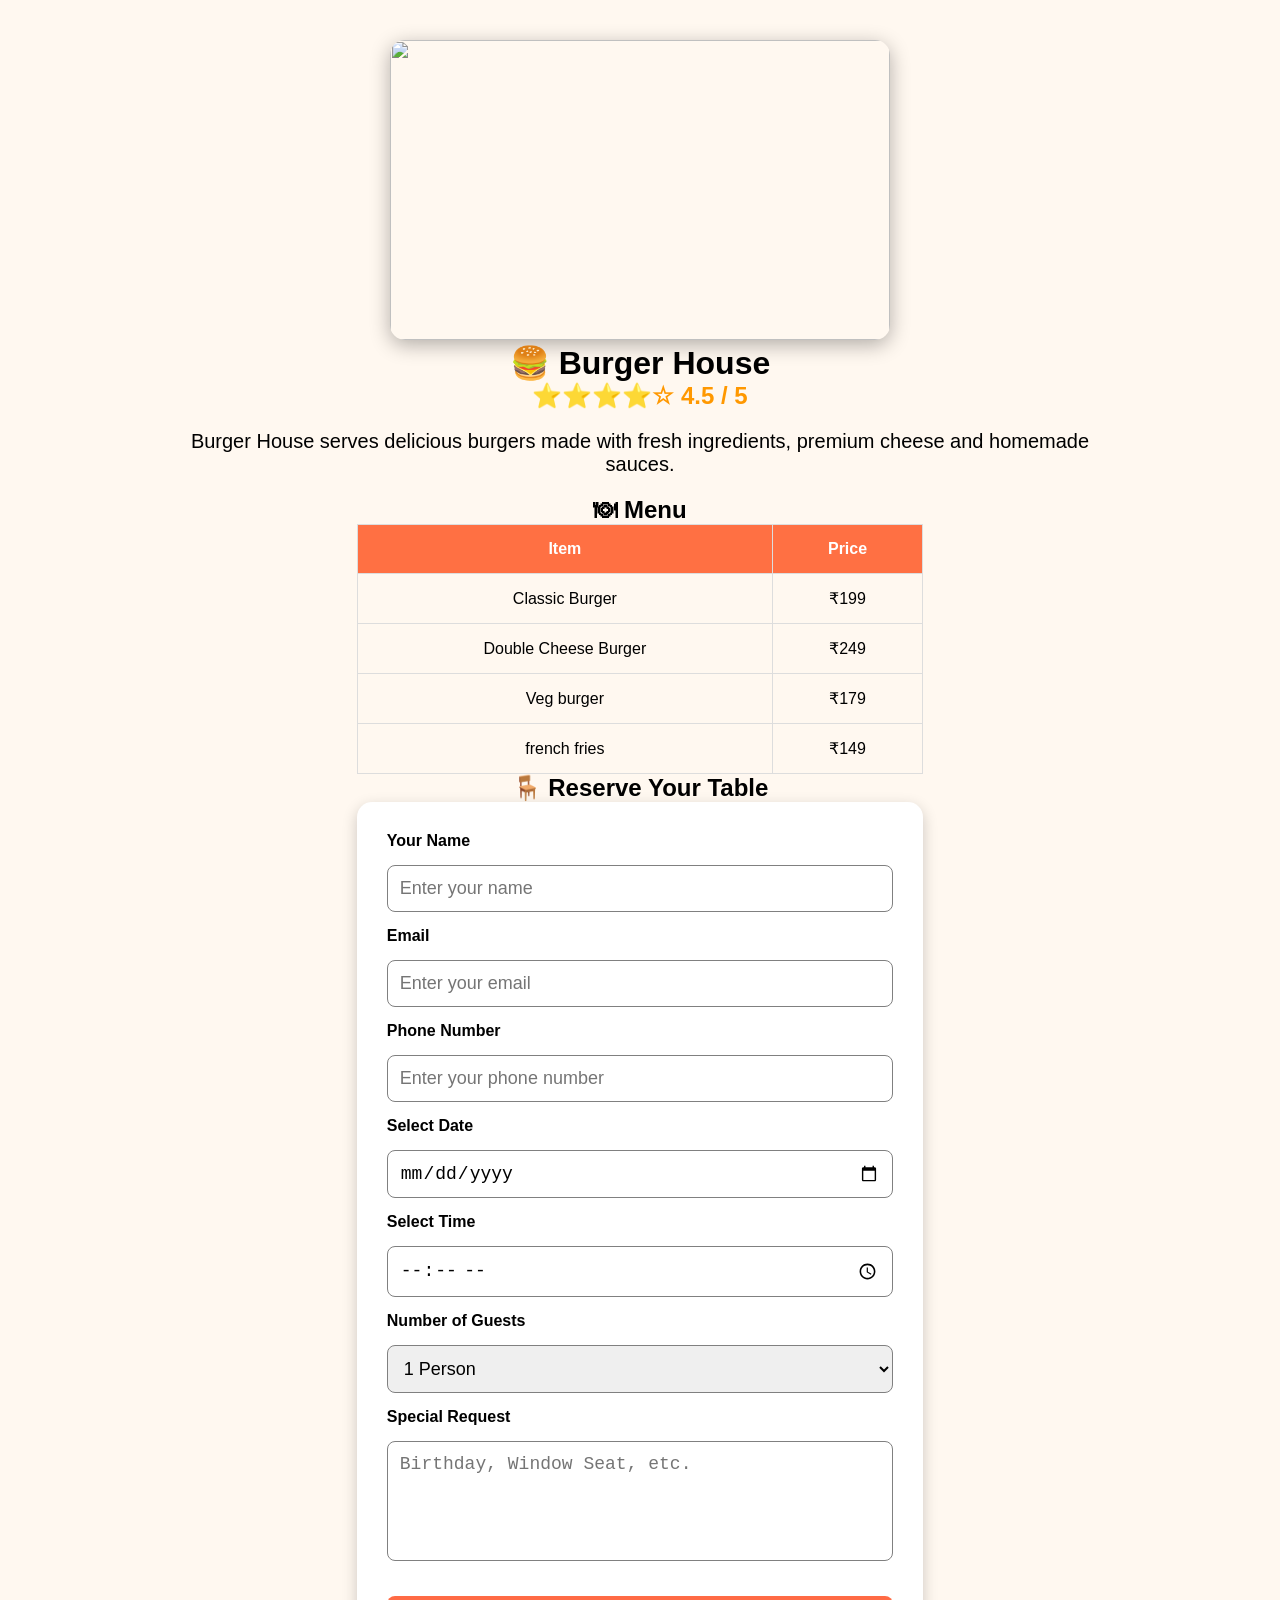
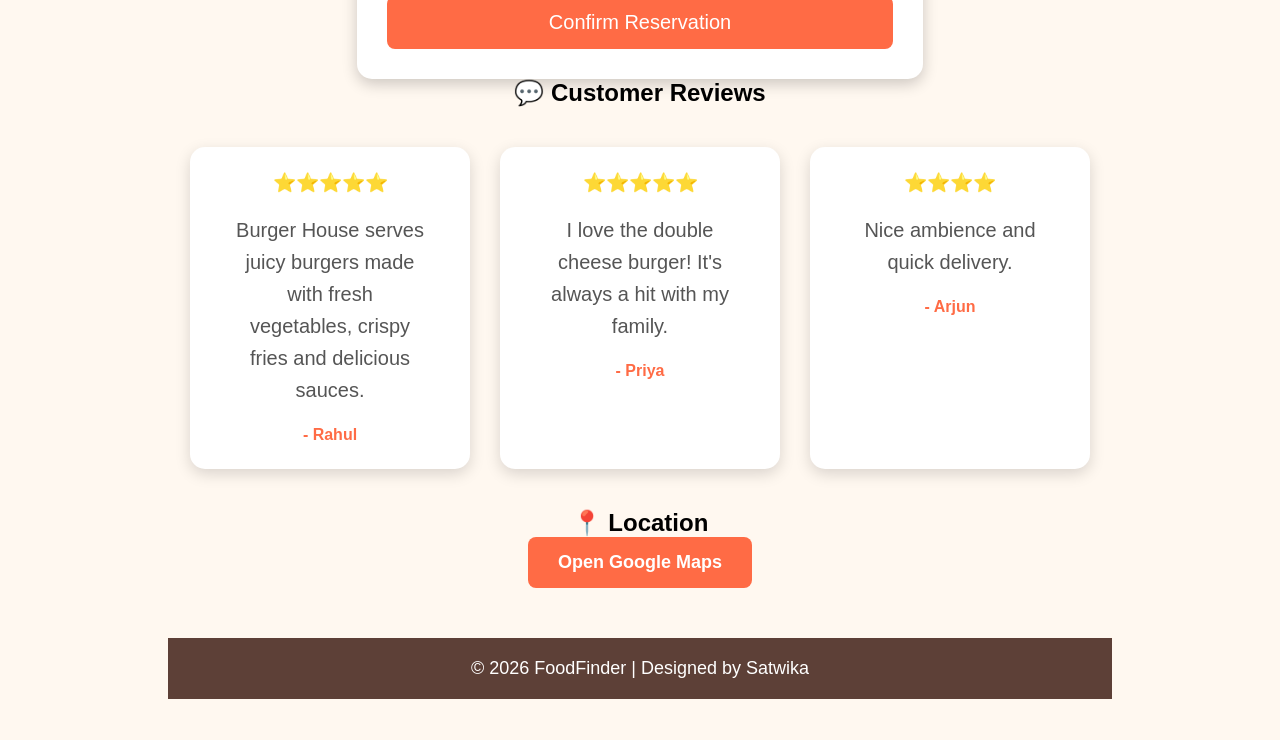
==== burger.html @ 7273775e "Add files via upload Initial upload of FoodFinder project" ====
<!DOCTYPE html>
<html lang="en">

<head>
    <meta charset="UTF-8">
    <meta name="viewport" content="width=device-width, initial-scale=1.0">
    <title>Burger House</title>

    <link rel="stylesheet" href="style.css">
</head>

<body>

<div class="restaurant-page">

    <img src="image/burger.jpeg" class="restaurant-image">

    <h1>🍔 Burger House</h1>

    <p class="rating">⭐⭐⭐⭐☆ 4.5 / 5</p>

    <p class="description">
        Burger House serves delicious burgers made with fresh ingredients,
        premium cheese and homemade sauces.
    </p>

    <h2>🍽 Menu</h2>

    <table class="menu-table">

        <tr>
            <th>Item</th>
            <th>Price</th>
        </tr>

        <tr>
            <td>Classic Burger</td>
            <td>₹199</td>
        </tr>

        <tr>
            <td>Double Cheese Burger</td>
            <td>₹249</td>
        </tr>

        <tr>
            <td>Veg burger</td>
            <td>₹179</td>
        </tr>

        <tr>
            <td>french fries</td>
            <td>₹149</td>
        </tr>

    </table>

    <h2>🪑 Reserve Your Table</h2>

<form id="bookingForm" class="reservation-form">

<label>Your Name</label>
<input type="text" placeholder="Enter your name">

<label>Email</label>
<input type="email" placeholder="Enter your email">

<label>Phone Number</label>
<input type="text" placeholder="Enter your phone number">

<label>Select Date</label>
<input type="date">

<label>Select Time</label>
<input type="time">

<label>Number of Guests</label>

<select>
<option>1 Person</option>
<option>2 People</option>
<option>3 People</option>
<option>4 People</option>
<option>5+ People</option>
</select>

<label>Special Request</label>

<textarea placeholder="Birthday, Window Seat, etc."></textarea>

<button type="submit" class="reserve-btn">
    Confirm Reservation
</button>

</form>

    <h2>💬 Customer Reviews</h2>

<div class="review-container">

    <div class="review-card">
        <h3>⭐⭐⭐⭐⭐</h3>
        <p class="description">
Burger House serves juicy burgers made with fresh vegetables, crispy fries and delicious sauces.
</p>
        <h4>- Rahul</h4>
    </div>

    <div class="review-card">
        <h3>⭐⭐⭐⭐⭐</h3>
        <p class="description">
I love the double cheese burger! It's always a hit with my family.
</p>
        <h4>- Priya</h4>
    </div>

    <div class="review-card">
        <h3>⭐⭐⭐⭐</h3>
        <p class="description">
Nice ambience and quick delivery.
</p>
        <h4>- Arjun</h4>
    </div>

</div>

<h2>📍 Location</h2>

    <a href="https://maps.google.com" target="_blank" class="btn">
        Open Google Maps
    </a>
<footer>
    <p>© 2026 FoodFinder | Designed by Satwika</p>
</footer>
</div>
<script src="script.js"></script>
</body>
</body>
</html>
---- style.css ----
/* Reset */
*{
    margin:0;
    padding:0;
    box-sizing:border-box;
}

/* Body */
body{
    font-family:Arial, Helvetica, sans-serif;
    background-color:#FFF8F0;
}

/* Header */
header{
    background-color:#4E342E;
    color:white;
    display:flex;
    justify-content:space-between;
    align-items:center;
    padding:20px 60px;
}

/* Logo */
header h1{
    font-size:32px;
}

/* Navigation */

nav a{
    color:white;
    text-decoration:none;
    margin-left:25px;
    font-size:18px;
    font-weight:bold;
}

nav a:hover{
    color:#FFC107;
}

/* Hero Section */

section{
    text-align:center;
    padding:80px 20px;
}

section h2{
    font-size:45px;
    color:#4E342E;
    margin-bottom:20px;
}

section p{
    font-size:20px;
    color:#555;
    margin-bottom:30px;
}

/* Button */

button{
    background:#FF7043;
    color:white;
    padding:15px 35px;
    border:none;
    border-radius:8px;
    font-size:18px;
    cursor:pointer;
}

button:hover{
    background:#E64A19;
}
/* Restaurant Section */

.restaurants{
    padding:60px;
}

.restaurant-container{

    display:flex;

    justify-content:center;

    gap:30px;

    flex-wrap:wrap;

}

.card{

    background:white;

    width:280px;

    padding:30px;

    border-radius:15px;

    text-align:center;

    box-shadow:0px 5px 15px rgba(0,0,0,0.2);

    transition:0.3s;

}

.card:hover{

    transform:translateY(-10px);

}

.card h3{

    margin-bottom:15px;

    color:#4E342E;

}

.card p{

    margin:10px;

}
/* Search Section */

.search-section{

    text-align:center;

    padding:80px 20px;

}

.search-section input{

    width:350px;

    padding:15px;

    border-radius:10px;

    border:2px solid #FF7043;

    font-size:18px;

}

.search-section button{

    margin-left:15px;

}
.card img{
    width:100%;
    height:180px;
    object-fit:cover;
    border-radius:10px;
    margin-bottom:15px;
}
.restaurant-page{
    width:80%;
    margin:auto;
    padding:40px;
    text-align:center;
}

.restaurant-image{
    width:500px;
    height:300px;
    object-fit:cover;
    border-radius:15px;
    box-shadow:0 5px 20px rgba(0,0,0,.3);
}

.rating{
    font-size:24px;
    color:#ff9800;
    font-weight:bold;
}

.description{
    font-size:20px;
    margin:20px;
}

.menu-table{
    margin:auto;
    width:60%;
    border-collapse:collapse;
}

.menu-table th,
.menu-table td{
    border:1px solid #ddd;
    padding:15px;
}

.menu-table th{
    background:#ff7043;
    color:white;
}

.review-box{
    background:white;
    margin:20px auto;
    padding:20px;
    width:70%;
    border-radius:10px;
    box-shadow:0 5px 15px rgba(0,0,0,.2);
}
.reservation-form{

width:60%;

margin:auto;

display:flex;

flex-direction:column;

gap:15px;

padding:30px;

background:white;

border-radius:15px;

box-shadow:0 5px 15px rgba(0,0,0,0.2);

}

.reservation-form input,

.reservation-form select,

.reservation-form textarea{

padding:12px;

font-size:18px;

border:1px solid gray;

border-radius:8px;

}

.reservation-form textarea{

height:120px;

resize:none;

}

.reservation-form label{

font-weight:bold;

text-align:left;

}
.reserve-btn{
    width:100%;
    padding:15px;
    background:#ff6b45;
    color:white;
    border:none;
    border-radius:8px;
    font-size:20px;
    cursor:pointer;
    margin-top:20px;
    transition:0.3s;
}
.btn{
    display:inline-block;
    background:#ff6b45;
    color:white;
    padding:15px 30px;
    text-decoration:none;
    border-radius:8px;
    font-size:18px;
    font-weight:bold;
    transition:0.3s;
}

.btn:hover{
    background:#e4572f;
}

.reserve-btn:hover{
    background:#e4572f;
}
.review-container{
    display:flex;
    justify-content:center;
    gap:30px;
    margin:40px 0;
    flex-wrap:wrap;
}

.review-card{
    width:280px;
    background:white;
    padding:25px;
    border-radius:15px;
    text-align:center;
    box-shadow:0 5px 15px rgba(0,0,0,0.15);
    transition:.3s;
}

.review-card:hover{
    transform:translateY(-8px);
}

.review-card h3{
    color:#ffb400;
    margin-bottom:15px;
}

.review-card p{
    color:#555;
    line-height:1.6;
}

.review-card h4{
    margin-top:15px;
    color:#ff6b45;
}
footer{
    background:#5d4037;
    color:white;
    text-align:center;
    padding:20px;
    margin-top:50px;
    font-size:18px;
}
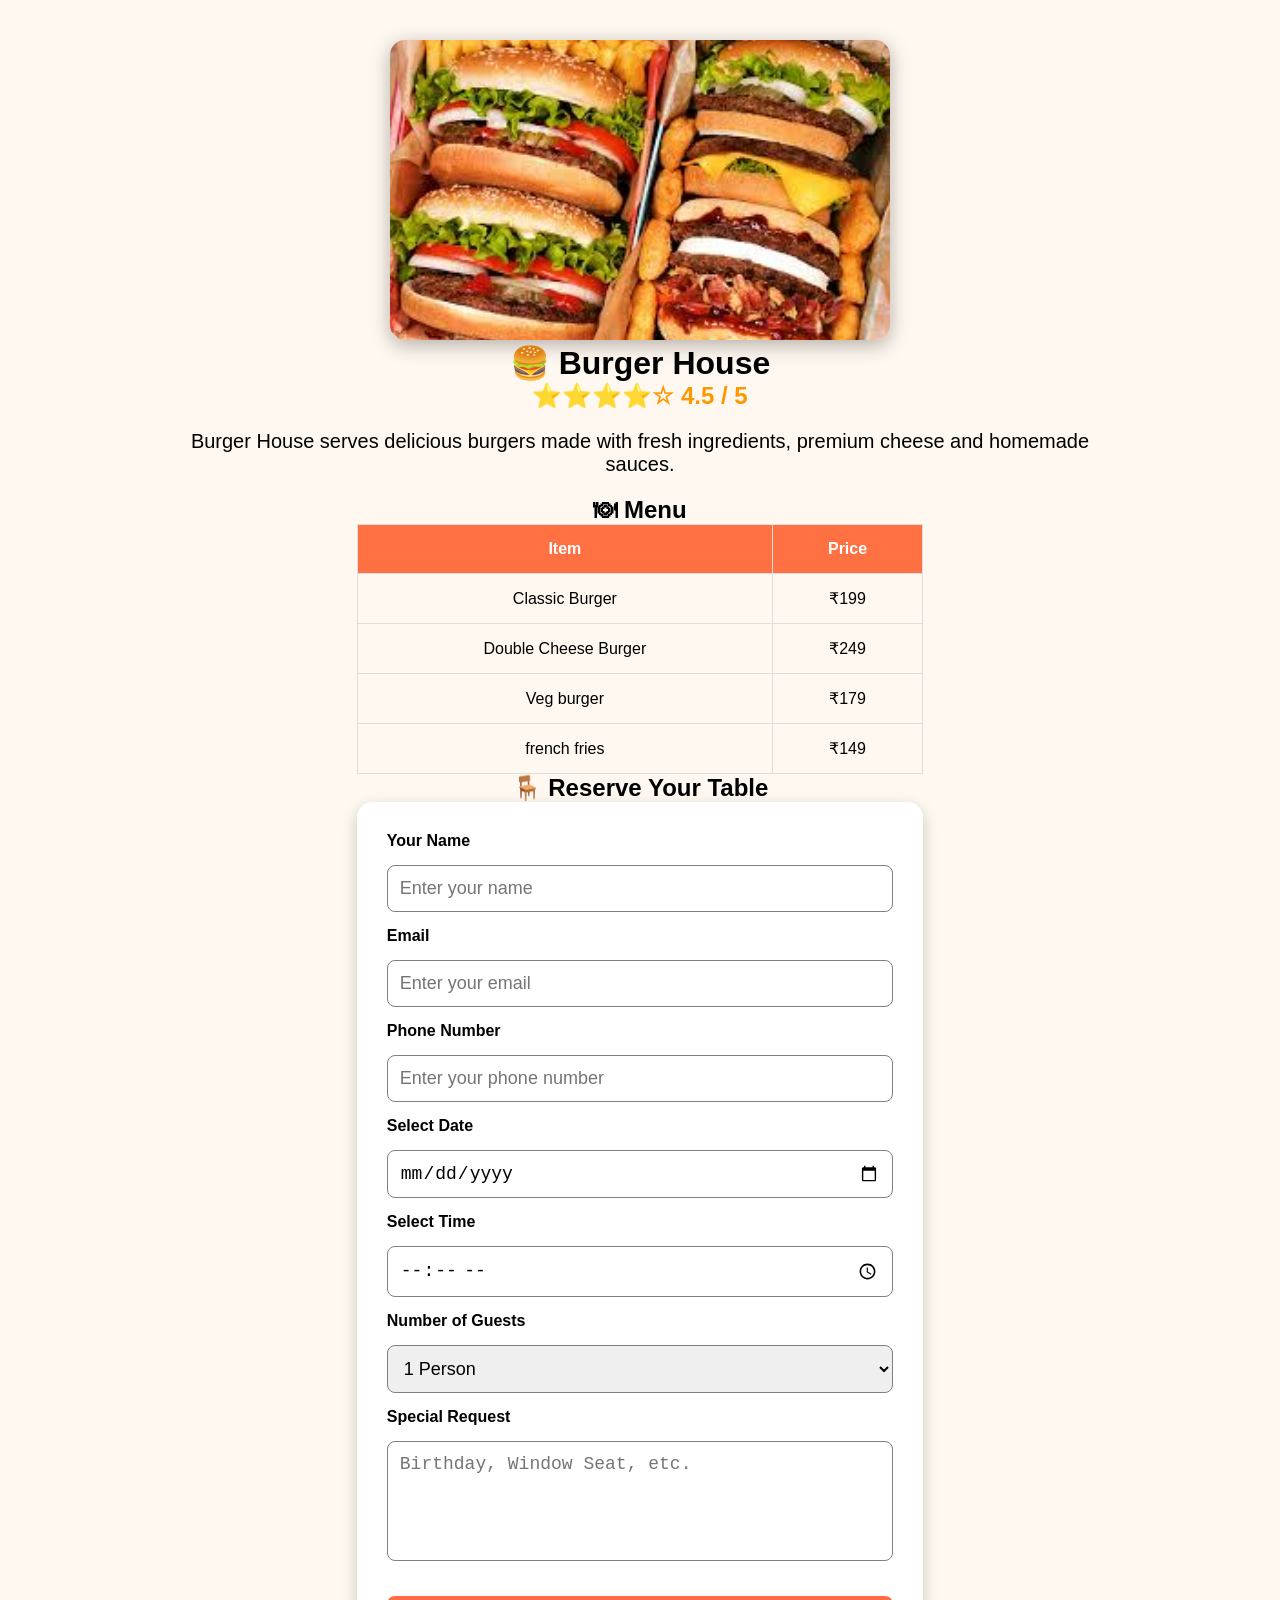
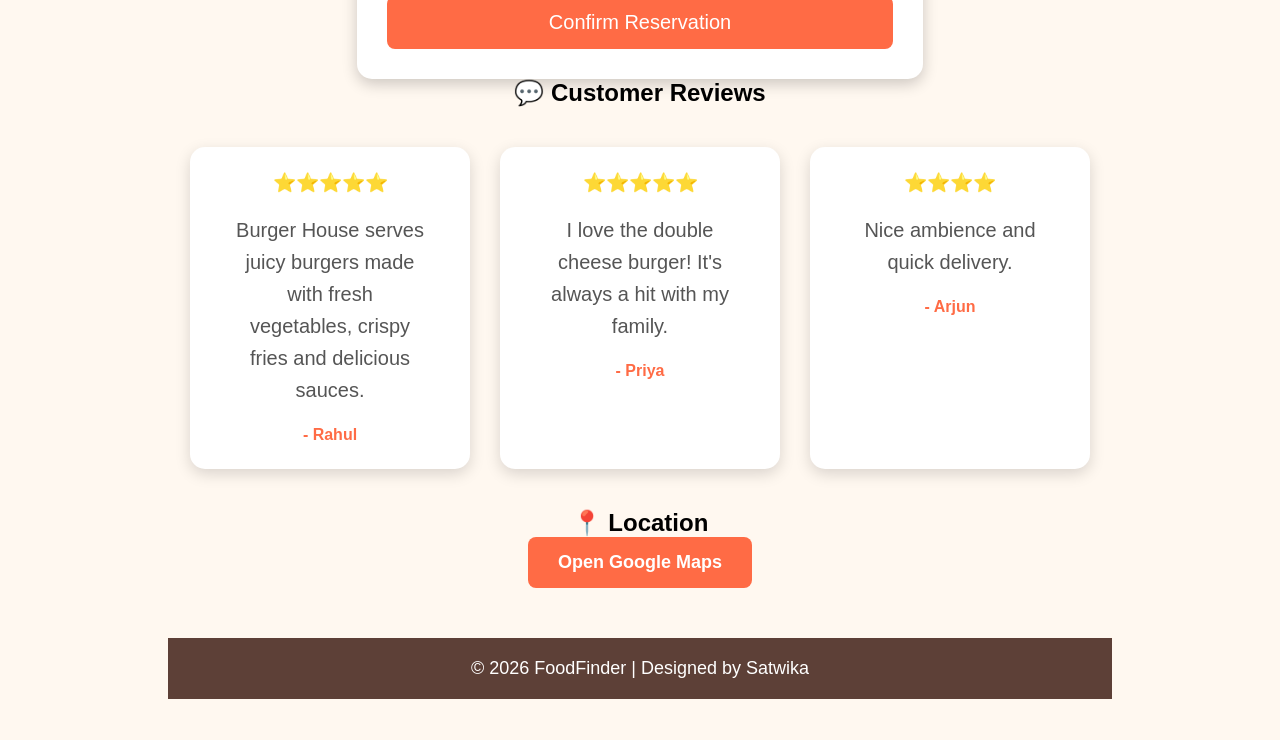
==== commit 9a1100b4: "Fix HTML structure and update burger image source" ====
--- a/burger.html
+++ b/burger.html
@@ -13,8 +13,7 @@
 
 <div class="restaurant-page">
 
-    <img src="image/burger.jpeg" class="restaurant-image">
-
+    <img src="burger.jpeg" class="restaurant-image">
     <h1>🍔 Burger House</h1>
 
     <p class="rating">⭐⭐⭐⭐☆ 4.5 / 5</p>
@@ -136,4 +135,4 @@
 <script src="script.js"></script>
 </body>
 </body>
-</html>+</html>
